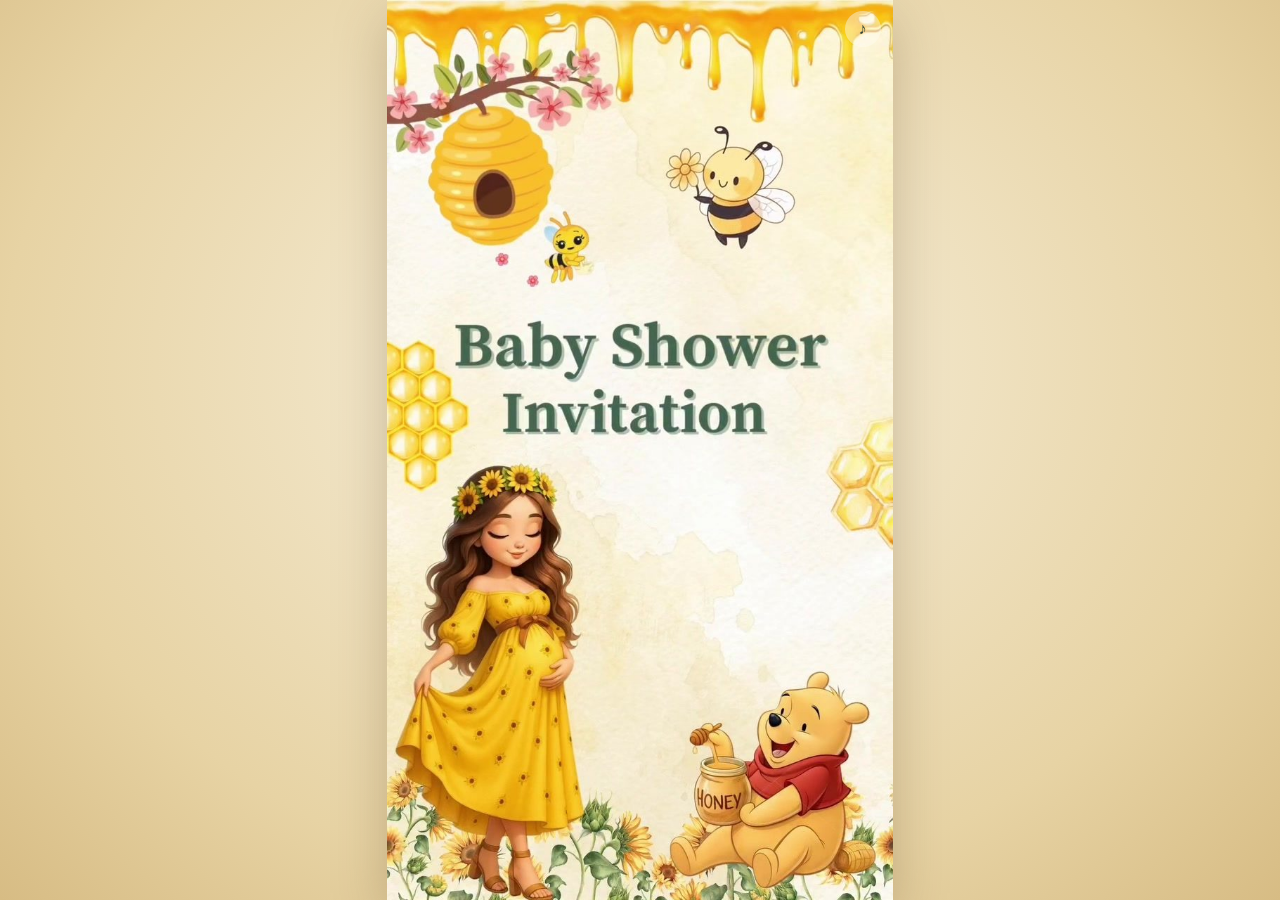
==== invitation/index.html @ 155b5ccc "Add Soumya's honeybee baby shower invitation. The page plays the same six-card sequence as the refer" ====
<!DOCTYPE html>
<html lang="en">
<head>
<meta charset="utf-8">
<meta name="viewport" content="width=device-width, initial-scale=1, viewport-fit=cover">
<title>Soumya's Baby Shower</title>
<link rel="preconnect" href="https://fonts.googleapis.com">
<link rel="preconnect" href="https://fonts.gstatic.com" crossorigin>
<link href="https://fonts.googleapis.com/css2?family=Dancing+Script:wght@600;700&family=Nunito:wght@600;700;800&family=Playfair+Display:ital,wght@0,500;0,700;1,600;1,700&display=swap" rel="stylesheet">
<style>
  :root {
    --green: #3e5346;
    --green-deep: #314438;
    --rust: #c15f2e;
    --line: #a86b32;
    --cream: #f6edd8;
  }
  * { box-sizing: border-box; }
  html, body {
    margin: 0;
    height: 100%;
    background:
      radial-gradient(ellipse at 50% 40%, #f8f1df 0%, #e7d3a4 70%, #d7bc84 100%);
    color: var(--green);
    font-family: "Playfair Display", Georgia, serif;
  }
  body {
    min-height: 100%;
    display: grid;
    place-items: center;
  }
  .phone {
    position: relative;
    width: min(100vw, calc(100dvh * 9 / 16));
    height: min(100dvh, calc(100vw * 16 / 9));
    background: var(--cream);
    overflow: hidden;
    container-type: size;
    box-shadow: 0 18px 50px rgba(90, 60, 20, 0.28);
  }
  .scene {
    position: absolute;
    inset: 0;
    opacity: 0;
    pointer-events: none;
    transition: opacity 0.65s ease;
  }
  .scene.on { opacity: 1; pointer-events: auto; }
  .scene img {
    position: absolute;
    inset: 0;
    width: 100%;
    height: 100%;
    object-fit: cover;
    display: block;
  }
  .layer { opacity: 0; transition: opacity 0.7s ease; }
  .scene.on .layer.show { opacity: 1; }

  .s1 .full { opacity: 0; }
  .scene.on.s1 .full { animation: fade 0.9s ease 0.55s forwards; }

  .copy {
    position: absolute;
    left: 6%;
    right: 6%;
    text-align: center;
    z-index: 2;
  }
  .reveal { opacity: 0; transform: translateY(10px); }
  .scene.on .reveal { animation: rise 0.75s ease forwards; }
  .d1 { animation-delay: 0.25s; }
  .d2 { animation-delay: 0.7s; }
  .d3 { animation-delay: 1.15s; }
  .d4 { animation-delay: 1.7s; }
  .d5 { animation-delay: 2.25s; }
  .d6 { animation-delay: 2.75s; }
  .scene.on .d1 { animation-delay: 0.25s; }
  .scene.on .d2 { animation-delay: 0.7s; }
  .scene.on .d3 { animation-delay: 1.15s; }
  .scene.on .d4 { animation-delay: 1.7s; }
  .scene.on .d5 { animation-delay: 2.25s; }
  .scene.on .d6 { animation-delay: 2.75s; }

  .script {
    font-family: "Dancing Script", cursive;
    font-weight: 700;
    color: var(--rust);
    line-height: 1.15;
    margin: 0;
  }
  .green-script {
    font-family: "Playfair Display", Georgia, serif;
    font-style: italic;
    font-weight: 600;
    color: var(--green);
    margin: 0;
    line-height: 1.15;
  }
  .serif {
    font-family: "Playfair Display", Georgia, serif;
    font-weight: 700;
    color: var(--green-deep);
    margin: 0;
  }

  /* Welcome card */
  .s2 .copy { top: 44.2%; left: 8%; right: 8%; }
  .s2 .welcome { font-size: 5.5cqh; }
  .s2 .who {
    font-size: 4.35cqh;
    margin-top: 0.15cqh;
    white-space: nowrap;
  }

  /* Parents */
  .s4 .copy { top: 26.6%; left: 4%; right: 4%; }
  .s4 .blessed { font-size: 4.35cqh; white-space: nowrap; }
  .s4 .names {
    font-size: 5cqh;
    margin-top: 1.8cqh;
    color: #4d6154;
    white-space: nowrap;
  }

  /* Date and venue */
  .s5 .copy { top: 25.4%; left: 5%; right: 5%; }
  .s5 .shower { font-size: 6.6cqh; }
  .s5 .on {
    font-family: "Nunito", sans-serif;
    font-weight: 800;
    color: var(--rust);
    font-size: 3.3cqh;
    margin: 1.1cqh 0 0.7cqh;
    letter-spacing: 0.02em;
  }
  .date-block {
    display: grid;
    grid-template-columns: 1fr auto 1fr;
    align-items: center;
    column-gap: 2cqw;
    margin-top: 0.4cqh;
  }
  .date-word {
    justify-self: stretch;
    text-align: center;
    font-size: 3.35cqh;
    letter-spacing: 0.01em;
    padding: 0.55cqh 0.4cqh 0.4cqh;
    border-top: 0.22cqh solid var(--line);
    border-bottom: 0.22cqh solid var(--line);
  }
  .num-col { display: flex; flex-direction: column; align-items: center; }
  .date-num {
    font-size: 6.1cqh;
    line-height: 0.8;
    font-weight: 700;
  }
  .year {
    font-family: "Nunito", sans-serif;
    font-weight: 700;
    font-size: 2cqh;
    letter-spacing: 0.06em;
    margin-top: 0.15cqh;
    color: var(--green);
  }
  .s6 .invited { animation-delay: 2.5s; }
  .s6 .family { animation-delay: 3.15s; }
  .when {
    font-family: "Nunito", sans-serif;
    font-weight: 700;
    font-size: 2.7cqh;
    margin: 2.2cqh 0 0;
    letter-spacing: 0.01em;
    color: var(--green-deep);
  }
  .venue-label {
    font-size: 4.6cqh;
    margin-top: 1.5cqh;
  }
  .addr {
    font-weight: 700;
    font-size: 2.85cqh;
    line-height: 1.35;
    margin-top: 0.8cqh;
    color: var(--green-deep);
  }

  /* Closing */
  .s6 .copy { top: 52%; }
  .s6 .invited { font-size: 4.2cqh; }
  .s6 .family {
    font-size: 4.5cqh;
    margin-top: 1.1cqh;
    letter-spacing: 0.01em;
  }

  .hud {
    position: absolute;
    z-index: 5;
    left: 0;
    right: 0;
    bottom: 1.4cqh;
    display: flex;
    justify-content: center;
    gap: 1.4cqh;
    opacity: 0;
    transition: opacity 0.3s ease;
  }
  .phone:hover .hud, .phone:focus-within .hud, .hud.show { opacity: 1; }
  .hud button {
    width: 1.5cqh;
    height: 1.5cqh;
    border-radius: 50%;
    border: 0;
    padding: 0;
    background: rgba(62, 83, 70, 0.35);
    cursor: pointer;
  }
  .hud button.on { background: #c15f2e; }
  .sound {
    position: absolute;
    z-index: 5;
    top: 1.2cqh;
    right: 1.4cqh;
    width: 4cqh;
    height: 4cqh;
    border-radius: 50%;
    border: 0;
    background: rgba(255, 250, 240, 0.45);
    color: var(--green-deep);
    font-size: 1.8cqh;
    cursor: pointer;
  }
  .sr-only {
    position: absolute;
    width: 1px;
    height: 1px;
    padding: 0;
    margin: -1px;
    overflow: hidden;
    clip: rect(0,0,0,0);
    border: 0;
  }
  @keyframes fade { to { opacity: 1; } }
  @keyframes rise { to { opacity: 1; transform: none; } }
  @media (prefers-reduced-motion: reduce) {
    .scene, .layer, .reveal, .s1 .full { animation: none !important; transition: none !important; }
    .scene.on .reveal, .scene.on.s1 .full, .scene.on .layer.show { opacity: 1; transform: none; }
  }
</style>
</head>
<body>
  <main class="phone" id="stage">
    <section class="scene s1" data-dur="5400">
      <img src="assets/s1-open.jpg" alt="">
      <img class="full" src="assets/s1-full.jpg" alt="">
      <p class="sr-only">Baby Shower Invitation</p>
    </section>

    <section class="scene s2" data-dur="4200">
      <img src="assets/s2.jpg" alt="">
      <div class="copy">
        <p class="script welcome reveal d1">Welcome to</p>
        <p class="script who reveal d2">Soumya's Baby Shower</p>
      </div>
    </section>

    <section class="scene s3" data-dur="7000">
      <img class="layer l0" src="assets/s3-a.jpg" alt="">
      <img class="layer l1" src="assets/s3-b.jpg" alt="">
      <img class="layer l2" src="assets/s3-c.jpg" alt="">
      <img class="layer l3" src="assets/s3-d.jpg" alt="">
      <p class="sr-only">The Best Phase of our life is about to begin. From being wife and husband to being called Mom and Dad.</p>
    </section>

    <section class="scene s4" data-dur="5200">
      <img src="assets/s4.jpg" alt="">
      <div class="copy">
        <p class="script blessed reveal d1">Blessed Parents-to-bee</p>
        <p class="green-script names reveal d2">Tushar &amp; Soumya</p>
      </div>
    </section>

    <section class="scene s5" data-dur="8200">
      <img src="assets/s5.jpg" alt="">
      <div class="copy">
        <p class="green-script shower reveal d1">Baby Shower</p>
        <p class="on reveal d2">On</p>
        <div class="date-block reveal d3">
          <span class="serif date-word">Sunday</span>
          <span class="num-col">
            <span class="serif date-num">29</span>
            <span class="year">2026</span>
          </span>
          <span class="serif date-word">November</span>
        </div>
        <p class="when reveal d4">5 PM Onwards</p>
        <p class="script venue-label reveal d5">:: Venue ::</p>
        <p class="serif addr reveal d6">At Our Own Residence<br>Chowk Bazar,<br>Jugsalai</p>
      </div>
    </section>

    <section class="scene s6" data-dur="6800">
      <img class="layer a" src="assets/s6-a.jpg" alt="">
      <img class="layer b" src="assets/s6-b.jpg" alt="">
      <div class="copy">
        <p class="script invited reveal d3">:: Invited by::</p>
        <p class="serif family reveal d4">Agarwal Family</p>
      </div>
      <p class="sr-only">Awaiting your gracious presence. Invited by Agarwal Family.</p>
    </section>

    <button class="sound" id="sound" type="button" aria-label="Play music">♪</button>
    <div class="hud" id="hud">
      <button type="button" data-go="0" aria-label="Opening"></button>
      <button type="button" data-go="1" aria-label="Welcome"></button>
      <button type="button" data-go="2" aria-label="Message"></button>
      <button type="button" data-go="3" aria-label="Parents"></button>
      <button type="button" data-go="4" aria-label="When and where"></button>
      <button type="button" data-go="5" aria-label="Invitation"></button>
    </div>
  </main>
<script>
(function () {
  const scenes = Array.from(document.querySelectorAll(".scene"));
  const dots = Array.from(document.querySelectorAll(".hud button"));
  const hud = document.getElementById("hud");
  let index = 0;
  let timer = 0;
  let playing = true;
  const params = new URLSearchParams(location.search);
  if (params.has("at")) {
    index = Math.max(0, Math.min(scenes.length - 1, Number(params.get("at")) || 0));
    playing = params.get("play") === "1";
    hud.classList.add("show");
  }

  function restartReveals(scene) {
    scene.querySelectorAll(".reveal").forEach((el) => {
      el.style.animation = "none";
      void el.offsetWidth;
      el.style.animation = "";
    });
  }

  function setLayers(scene) {
    const layers = scene.querySelectorAll(".layer");
    layers.forEach((el) => el.classList.remove("show"));
    if (!layers.length) return;
    const steps = layers.length;
    const dur = Number(scene.dataset.dur);
    const show = (n) => {
      if (!scene.classList.contains("on")) return;
      layers.forEach((el, i) => el.classList.toggle("show", i === n));
    };
    show(0);
    for (let n = 1; n < steps; n++) {
      setTimeout(() => show(n), Math.round((dur * n) / (steps + 0.4)));
    }
  }

  function show(i) {
    index = (i + scenes.length) % scenes.length;
    scenes.forEach((scene, n) => scene.classList.toggle("on", n === index));
    dots.forEach((dot, n) => dot.classList.toggle("on", n === index));
    const scene = scenes[index];
    restartReveals(scene);
    setLayers(scene);
    clearTimeout(timer);
    if (playing) timer = setTimeout(() => show(index + 1), Number(scene.dataset.dur));
  }

  dots.forEach((dot) => {
    dot.addEventListener("click", () => {
      playing = true;
      show(Number(dot.dataset.go));
    });
  });

  document.getElementById("stage").addEventListener("click", (event) => {
    if (event.target.closest(".hud, .sound")) return;
    const rect = event.currentTarget.getBoundingClientRect();
    const x = event.clientX - rect.left;
    playing = true;
    show(x < rect.width * 0.35 ? index - 1 : index + 1);
  });

  document.addEventListener("keydown", (event) => {
    if (event.key === "ArrowRight") show(index + 1);
    if (event.key === "ArrowLeft") show(index - 1);
    if (event.key === " ") {
      event.preventDefault();
      playing = !playing;
      if (playing) show(index);
      else clearTimeout(timer);
    }
  });

  const soundBtn = document.getElementById("sound");
  let audioCtx = null;
  let musicTimer = 0;
  let musicOn = false;
  const melody = [262, 294, 330, 392, 330, 294, 349, 330, 294, 262, 294, 330];

  function startMusic() {
    if (!audioCtx) audioCtx = new (window.AudioContext || window.webkitAudioContext)();
    audioCtx.resume();
    let step = 0;
    clearInterval(musicTimer);
    musicTimer = setInterval(() => {
      if (!musicOn) return;
      const osc = audioCtx.createOscillator();
      const gain = audioCtx.createGain();
      osc.type = "sine";
      osc.frequency.value = melody[step % melody.length];
      gain.gain.setValueAtTime(0.0001, audioCtx.currentTime);
      gain.gain.exponentialRampToValueAtTime(0.04, audioCtx.currentTime + 0.05);
      gain.gain.exponentialRampToValueAtTime(0.0001, audioCtx.currentTime + 0.7);
      osc.connect(gain).connect(audioCtx.destination);
      osc.start();
      osc.stop(audioCtx.currentTime + 0.75);
      step++;
    }, 520);
  }

  soundBtn.addEventListener("click", () => {
    musicOn = !musicOn;
    soundBtn.setAttribute("aria-label", musicOn ? "Pause music" : "Play music");
    soundBtn.style.color = musicOn ? "#c15f2e" : "";
    if (musicOn) startMusic();
    else clearInterval(musicTimer);
  });

  show(index);
})();
</script>
</body>
</html>
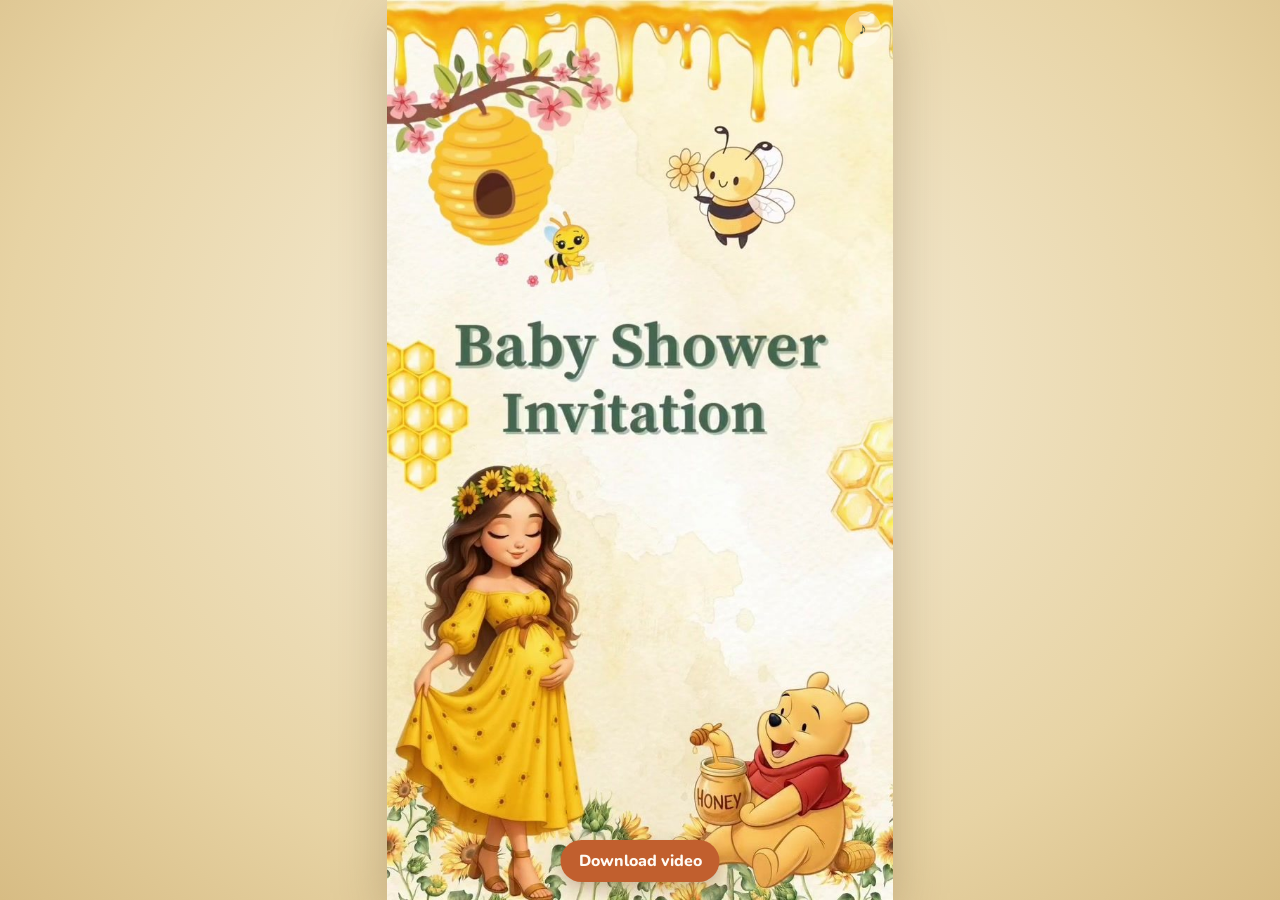
==== commit 91b29e65: "Add a Download video button that saves the invitation MP4. The chat link opened a web page, so the b" ====
--- a/invitation/index.html
+++ b/invitation/index.html
@@ -4,6 +4,11 @@
 <meta charset="utf-8">
 <meta name="viewport" content="width=device-width, initial-scale=1, viewport-fit=cover">
 <title>Soumya's Baby Shower</title>
+<script>
+  if (new URLSearchParams(location.search).get("card") === "1") {
+    document.documentElement.classList.add("card-only");
+  }
+</script>
 <link rel="preconnect" href="https://fonts.googleapis.com">
 <link rel="preconnect" href="https://fonts.gstatic.com" crossorigin>
 <link href="https://fonts.googleapis.com/css2?family=Dancing+Script:wght@600;700&family=Nunito:wght@600;700;800&family=Playfair+Display:ital,wght@0,500;0,700;1,600;1,700&display=swap" rel="stylesheet">
@@ -218,6 +223,36 @@
     cursor: pointer;
   }
   .hud button.on { background: #c15f2e; }
+  html.card-only,
+  html.card-only body {
+    background: var(--cream);
+  }
+  html.card-only .phone {
+    width: 100vw;
+    height: 100dvh;
+    box-shadow: none;
+  }
+  html.card-only .sound,
+  html.card-only .hud,
+  html.card-only .download {
+    display: none;
+  }
+  .download {
+    position: fixed;
+    z-index: 20;
+    left: 50%;
+    bottom: 18px;
+    transform: translateX(-50%);
+    background: #c15f2e;
+    color: #fffaf3;
+    font-family: "Nunito", sans-serif;
+    font-weight: 800;
+    font-size: 16px;
+    text-decoration: none;
+    padding: 10px 18px;
+    border-radius: 999px;
+    box-shadow: 0 6px 16px rgba(90, 40, 10, 0.28);
+  }
   .sound {
     position: absolute;
     z-index: 5;
@@ -321,6 +356,7 @@
       <button type="button" data-go="5" aria-label="Invitation"></button>
     </div>
   </main>
+  <a class="download" id="download" href="Soumyas-Baby-Shower.mp4" download="Soumyas-Baby-Shower.mp4">Download video</a>
 <script>
 (function () {
   const scenes = Array.from(document.querySelectorAll(".scene"));
@@ -432,6 +468,28 @@
     else clearInterval(musicTimer);
   });
 
+  const downloadLink = document.getElementById("download");
+  downloadLink.addEventListener("click", async (event) => {
+    event.preventDefault();
+    event.stopPropagation();
+    const name = "Soumyas-Baby-Shower.mp4";
+    try {
+      const response = await fetch(name);
+      if (!response.ok) throw new Error("missing");
+      const blob = await response.blob();
+      const url = URL.createObjectURL(blob);
+      const saver = document.createElement("a");
+      saver.href = url;
+      saver.download = name;
+      document.body.appendChild(saver);
+      saver.click();
+      saver.remove();
+      setTimeout(() => URL.revokeObjectURL(url), 2000);
+    } catch (err) {
+      window.location.href = downloadLink.href;
+    }
+  });
+
   show(index);
 })();
 </script>
